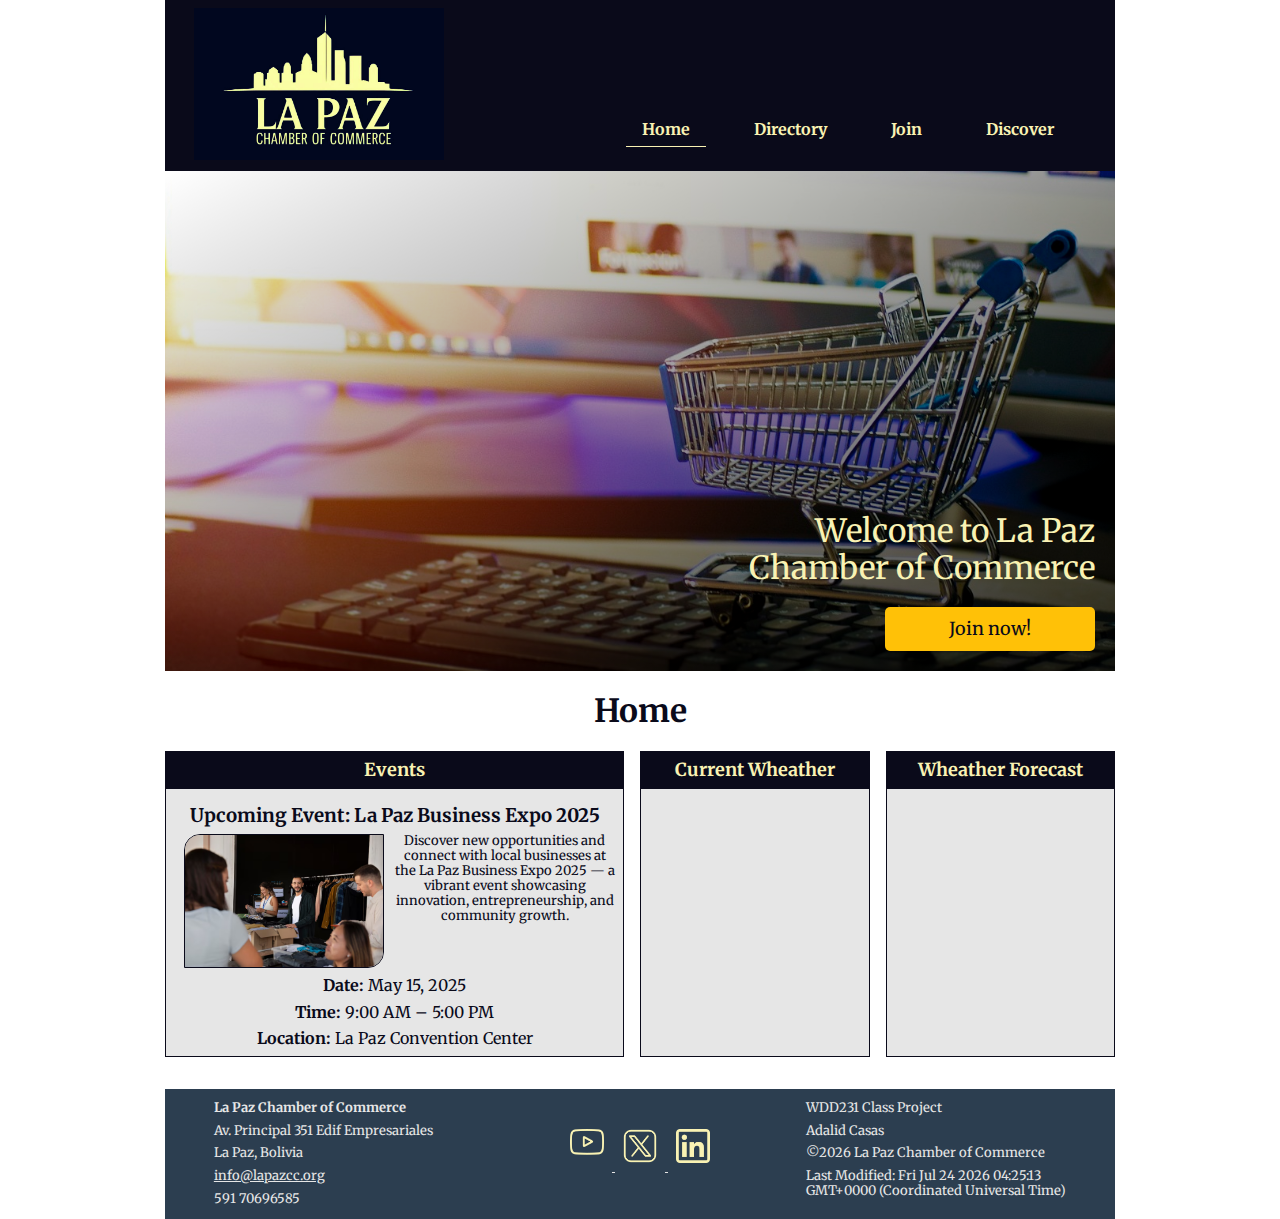
==== chamber/index.html @ 58947d81 "Home page" ====
<!DOCTYPE html>
<html lang="en">

<head>
    <meta charset="UTF-8">
    <meta name="viewport" content="width=device-width, initial-scale=1.0">
    <meta name="author" content="Adalid Casas">
    <meta name="description" content="WDD 231 - Project | Chamber of Commerce">

    <title>Chamber of Commerce</title>

    <meta property="og:title" content="La Paz Chamber of Commerce">
    <meta property="og:type" content="article" />
    <meta property="og:image" content="images/logo.png">
    <meta property="og:url" content="https://adalidcasas.github.io/wdd231/">

    <link rel="preconnect" href="https://fonts.googleapis.com">
    <link rel="preconnect" href="https://fonts.gstatic.com" crossorigin>
    <link
        href="https://fonts.googleapis.com/css2?family=Merriweather:ital,opsz,wght@0,18..144,300..900;1,18..144,300..900&display=swap"
        rel="stylesheet">

    <link rel="stylesheet" href="styles/small.css">
    <link rel="stylesheet" href="styles/large.css">
    <link rel="stylesheet" href="styles/normalize.css">
    <script src="scripts/script.js" defer></script>
    <script src="scripts/schome.js" defer></script>
    <link rel="icon" href="images/favicon.ico">
</head>

<body>
    <header>
        <div class="title">
            <img src="images/logo.png" alt="Chamber of Commerce Logo">
        </div>
        <button id="menu"></button>
        <nav class="navigation">
            <a href="index.html" class="active">Home</a>
            <a href="directory.html">Directory</a>
            <a href="#">Join</a>
            <a href="#">Discover</a>
        </nav>
    </header>

    <main>
        <div class="hero">
            <div class="hero-overlay"></div>
            <img src="images/heroimage.jpg" alt="chamber of commerce font image" class="hero-image">
            <div class="hero-content">
                <p>Welcome to La Paz Chamber of Commerce</p>
                <button class="hero-button">Join now!</button>
            </div>

        </div>
    </main>
    <div class="section-title">
        <h1>Home</h1>
    </div>
    <div class="section-center section-3c">
        <section class="section-block">
            <h2>Events</h2>
            <div class="section-block-content">
                <h3>Upcoming Event: La Paz Business Expo 2025</h3>
                <div class="section-2c">
                    <img src="images/upcomming-event.png" alt="La Paz bussines expo 2025 event">
                    <p>
                        Discover new opportunities and connect with local businesses at the La Paz Business Expo 2025 —
                        a vibrant event showcasing innovation, entrepreneurship, and community growth.
                    </p>
                </div>
                <p><strong>Date:</strong> May 15, 2025</p>
                <p><strong>Time:</strong> 9:00 AM – 5:00 PM</p>
                <p><strong>Location:</strong> La Paz Convention Center</p>
            </div>
        </section>
        <section class="section-block">
            <h2>Current Wheather</h2>
            <div class="section-weather">
                <img id="weather-icon" src="" alt="">
                <div id="weather-desc">

                </div>
            </div>
        </section>
        <section class="section-block">
            <h2>Wheather Forecast</h2>
        </section>
    </div>


    <footer>
        <div class="footer-contact-info">
            <p><span>La Paz Chamber of Commerce</span></p>
            <p>Av. Principal 351 Edif Empresariales</p>
            <p>La Paz, Bolivia</p>
            <p><a href="mailto:info@lapazcc.org">info@lapazcc.org</a></p>
            <p>591 70696585</p>
        </div>
        <div class="footer-social-media-info">
            <a href="https://youtube.com">
                <img src="images/youtube.png" alt="youtube link">
            </a>
            <a href="https://x.com/">
                <img src="images/social-media.png" alt="twwiter link">
            </a>
            <a href="https://linkedin.com/">
                <img src="images/linkedin.png" alt="linkedin link">
            </a>
        </div>
        <div class="footer-author-info">
            <p>WDD231 Class Project</p>
            <p>Adalid Casas</p>
            <p>&copy;<span id="currentyear"></span> La Paz Chamber of Commerce</p>
            <p id="lastModified"> </p>
        </div>


    </footer>
</body>

</html>
---- chamber/styles/small.css ----
:root {
    /* CSS HEX */
    --color-bg-dark: #0a0a1a;
    --color-bg-light: #e6e6e6;
    --color-text-light: #e6e6e6;
    --color-text-dark: #0a0a1a;
    --color-primary: #f9f2b3;
    --color-secondary-bg: #f4f4f4;
    --color-button: #ffc107;
    --color-button-hover: #e0a800;
    --color-footer-bg: #2c3e50;
    --width: 950px;
}

* {
    margin: 0 auto;
    max-width: var(--width);
    padding: 0;
    box-sizing: border-box;
    font-family: "Merriweather", serif;
    font-optical-sizing: auto;
    color: var(--color-text-dark);
}

/*header*/
header {
    padding: 0.5rem;
    background-color: var(--color-bg-dark);
}

.title img {
    max-width: 250px;
    height: auto;
    margin: 0;
}

.navigation {
    display: block;
    align-items: flex-end;
}

.navigation a {
    color: var(--color-primary);
    display: none;
    text-decoration: none;
    font-size: 1rem;
    text-align: center;
    flex: 1;
    padding: .5rem 1rem;
    margin: 0 1rem;
    font-weight: bold;
    border-bottom: 1px solid var(--color-bg-dark);
    transition: color 0.3s ease-out;
    transition: border-bottom 0.3s ease-in-out;
}

.navigation a.active {
    border-bottom: 1px solid var(--color-primary);
}

.navigation a:hover {
    color: var(--color-button);
    border-bottom: 1px solid var(--color-primary);
}

#menu {
    border: 0;
    background: var(--color-bg-dark);
    color: var(--color-primary);
    position: absolute;
    top: 1rem;
    right: 1rem;
}

#menu::before {
    font-family: monospace;
    content: "☰";
    font-size: xx-large;
    font-weight: bolder;
}

#menu.open::before {
    font-family: monospace;
    content: "X";
}

.open a {
    display: block;
}

/*Header end*/

/*Directory*/
.section-title {
    display: flex;
    flex-direction: column;
    align-items: center;
    text-align: center;
}

.gallery-menu {
    margin: 1rem auto;
    background-color: var(--color-bg-light);
    padding: 0.5rem;
    text-align: center;
}

.gallery-menu button {
    padding: .5rem 2rem;
    margin: 0 2rem;
    font-weight: bold;
    background-color: var(--color-button);
    color: var(--color-bg-dark);
    border: 0;
}

.gallery-menu button:hover {
    cursor: pointer;
    background-color: var(--color-button-hover);
}

.gallery-card {
    background-color: var(--color-bg-light);
    border: 1px solid var(--color-bg-dark);
}

.gallery-grid {
    display: grid;
    grid-template-columns: repeat(auto-fit, minmax(250px, 1fr));
    grid-gap: 5px;
    align-items: center;
}

.gallery-grid p {
    font-size: small;
}

.gallery-grid h3 {
    margin-top: .5rem;
    margin-bottom: .5rem;
}

.gallery-grid section {
    margin: .5rem;
    padding: .5rem;
    text-align: center;
}

.gallery-grid img {
    border: none;
    margin: 1.5rem 0;
    width: fit-content;
}

.gallery-list {
    display: flex;
    flex-direction: column;
    font-size: small;
}

.gallery-list section {
    display: flex;
    flex-direction: column;
    border: none;
}

.gallery-list section>* {
    margin: .5rem 1rem;
}

.gallery-list .gallery-grid-only {
    display: none;
}

.gallery-list section h3 {
    font-size: 1rem;
}


.gallery-list section:nth-child(even) {
    background-color: var(--color-secondary-bg);
}

.gallery-grid img {
    height: 75px;
    max-width: 100%;
}

/*Directory end*/

/*index */
.hero {
    position: relative;
    width: 100%;
    height: 350px;
    overflow: hidden;
}

.hero-image {
    width: 100%;
    height: 100%;
    object-fit: cover;
    position: absolute;
    top: 0;
    left: 0;
}

.hero-overlay {
    position: absolute;
    top: 0;
    left: 0;
    width: 100%;
    height: 100%;
    background: linear-gradient(to bottom, rgba(0, 0, 0, 0.8), rgba(244, 241, 241, 0));
    z-index: 1;
}

.hero-content {
    position: absolute;
    top: 50%;
    left: 50%;
    transform: translate(-50%, -50%);
    z-index: 2;
    text-align: center;
}

.hero-content p {
    font-size: xx-large;
    margin: 0;
    width: 25rem;
    color: var(--color-primary);
}

.hero-button {
    background-color: var(--color-button);
    color: var(--color-bg-dark);
    border: none;
    padding: .75rem 4rem;
    font-size: large;
    cursor: pointer;
    border-radius: 5px;
    margin-top: 20px;
}

.hero-button:hover {
    background-color: var(--color-button-hover);
}

.section-3c {
    display: flex;
    flex-direction: column;
}

.section-block {
    background-color: var(--color-bg-light);
    margin: 0;
    border: 1px solid var(--color-bg-dark);
}

.section-block h2 {
    margin: 0;
    font-size: large;
    padding: .5rem;
    background-color: var(--color-bg-dark);
    color: var(--color-primary);
    text-align: center;
}

.section-block-content {
    min-height: 250px;
    padding: .5rem;
}

.section-block-content>* {
    padding-top: .5rem;
}

.section-block-content h3,
.section-block-content p {
    text-align: center;
}

.section-2c {
    display: grid;
    grid-template-columns: 1fr 1fr;
}

.section-2c h3 {
    text-align: center;
    font-size: x-large;
    text-align: left;
}

.section-2c p {
    font-size: small;
}

.section-block-content img {
    max-width: 200px;
    border-radius: 1rem 0;
    border: 1px solid var(--color-bg-dark);
}

.section-weather {
    display: grid;
    grid-template-columns: 1fr 2fr;
}

.section-weather img {
    width: 100px;
}

.section-weather h3 {
    padding: 2rem 0;
    font-size: x-large;
}

.section-weather p {
    font-size: small;
    padding: .25rem;
}

/**/

/*footer*/

footer {
    background-color: var(--color-footer-bg);
    display: flex;
    flex-direction: column;
    font-size: small;
    margin-top: 2rem;
}

footer p,
footer span,
footer a {
    color: var(--color-text-light);
    padding: .25rem 0;
}

.footer-contact-info,
.footer-author-info {
    padding: .5rem;
    display: flex;
    flex-direction: column;
}

.footer-contact-info span {
    font-weight: bold;
}

.footer-social-media-info img {
    margin-top: 2rem;
    max-width: 50px;
    height: auto;
    padding: .5rem;
}

/*footer end*/
---- chamber/styles/large.css ----
@media (min-width: 45em) {

    /*header*/
    header {
        display: flex;
        justify-content: space-between;
    }

    #menu {
        display: none;
    }

    .title {
        width: 40%;
    }

    .navigation {
        display: flex;
        justify-content: flex-end;
        align-items: end;
        margin: 0 auto;
        padding-bottom: 1rem;
    }

    .navigation a {
        display: block;
        flex: 1 1 100%;
    }

    /*header end*/

    /*Directory*/
    .gallery-list section {
        display: grid;
        grid-template-columns: 1fr 1fr 1fr 1fr;
        margin: 0;
        padding: 0.25rem;
    }

    /*Directory end*/

    /*INDEX */
    .hero {
        width: 100%;
        height: 500px;
    }

    .hero-overlay {
        background: linear-gradient(to top left, rgba(0, 0, 0, 0.8), rgba(244, 241, 241, 0));
    }

    .hero-content {
        top: auto;
        left: auto;
        bottom: 20px;
        right: 20px;
        text-align: right;
        transform: none;
    }

    .section-3c {
        display: grid;
        grid-template-columns: 2fr 1fr 1fr;
        gap: 1rem;
    }

    /**/

    /*footer*/
    footer {
        display: grid;
        grid-template-columns: 1fr 1fr 1fr;
        max-width: 100%;
    }

    .footer-contact-info,
    .footer-author-info {
        display: block;
    }

    /*footer end*/
}
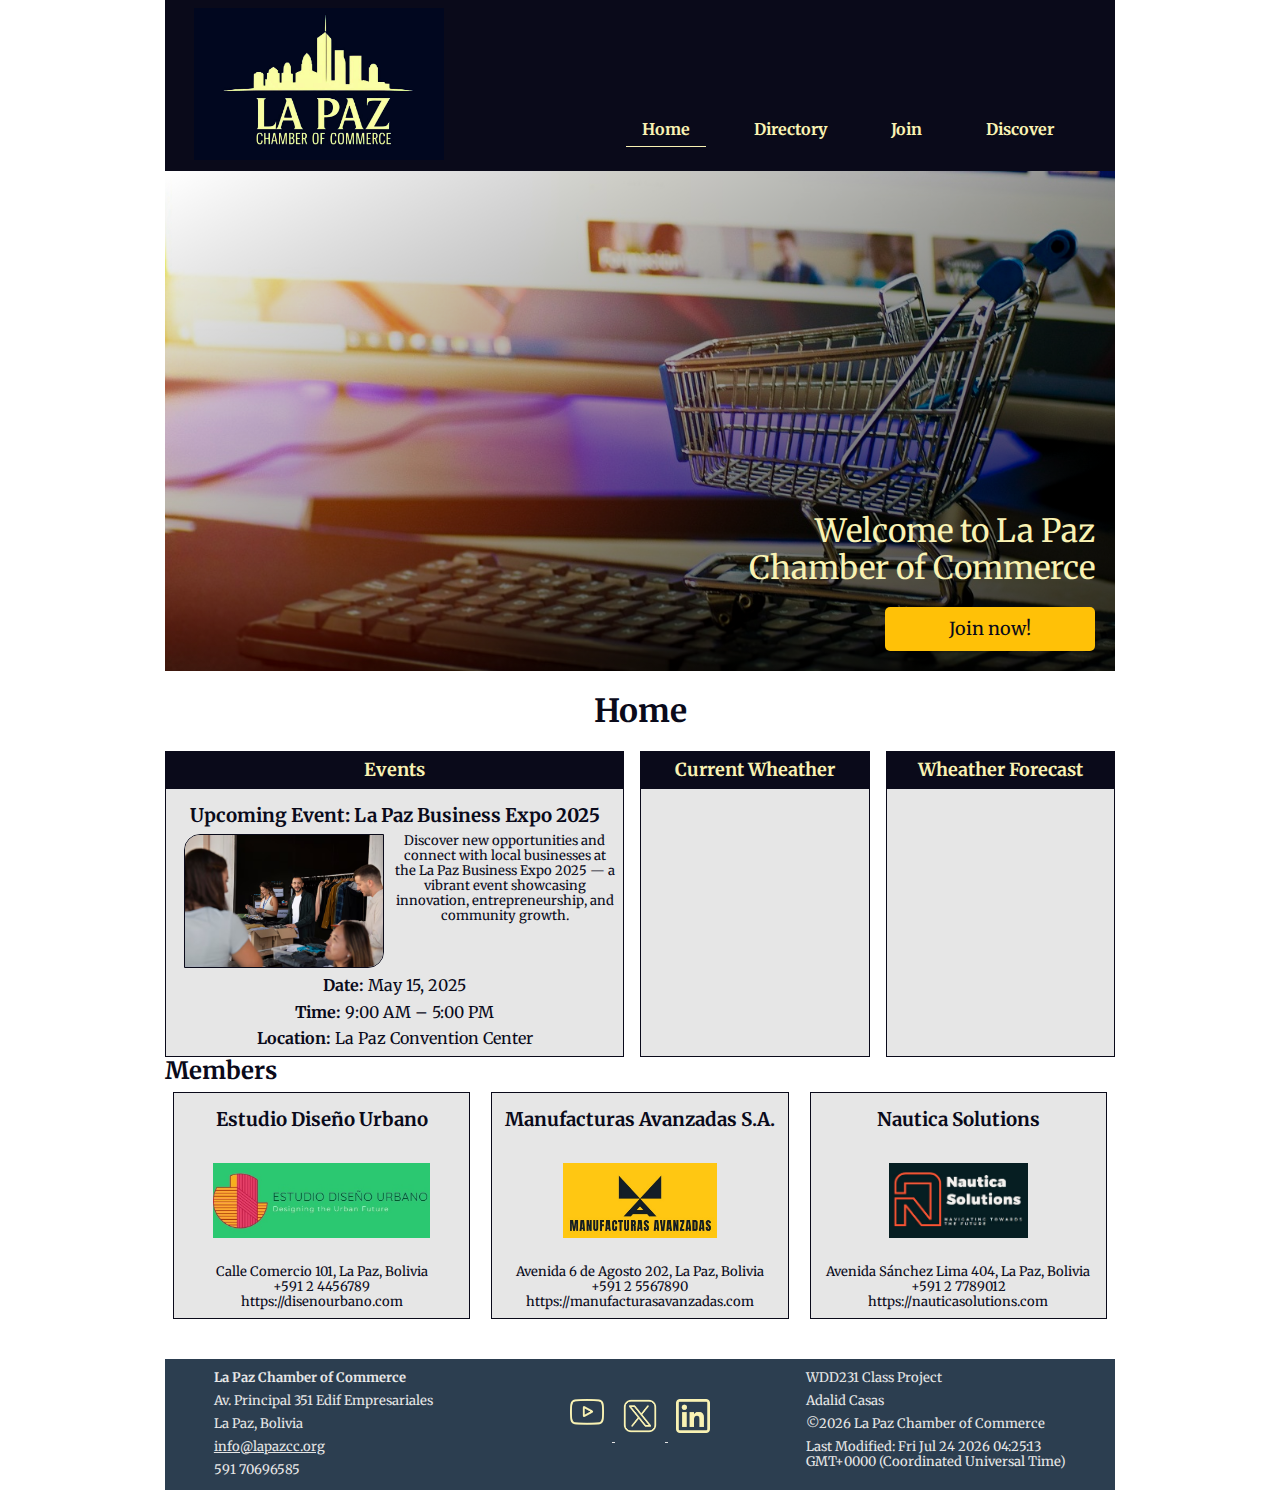
==== commit d2a3f4e8: "home page members" ====
--- a/chamber/index.html
+++ b/chamber/index.html
@@ -33,7 +33,7 @@
         <div class="title">
             <img src="images/logo.png" alt="Chamber of Commerce Logo">
         </div>
-        <button id="menu"></button>
+        <button id="menu" aria-label="menu-button"></button>
         <nav class="navigation">
             <a href="index.html" class="active">Home</a>
             <a href="directory.html">Directory</a>
@@ -78,15 +78,21 @@
             <div class="section-weather">
                 <img id="weather-icon" src="" alt="">
                 <div id="weather-desc">
-
                 </div>
             </div>
         </section>
         <section class="section-block">
             <h2>Wheather Forecast</h2>
+            <div class="section-weather-forecast">
+                <div id="wheater-forecast">
+                </div>
+            </div>
         </section>
     </div>
+    <h2>Members</h2>
+    <div class="gallery-grid" id="section-members">
 
+    </div>
 
     <footer>
         <div class="footer-contact-info">
--- a/chamber/styles/small.css
+++ b/chamber/styles/small.css
@@ -320,6 +320,17 @@
     padding: .25rem;
 }
 
+.section-weather-forecast p {
+    font-size: large;
+    padding: 1rem;
+    text-align: center;
+}
+
+.section-members {
+    display: grid;
+    grid-template-columns: 1fr 1fr 1fr;
+}
+
 /**/
 
 /*footer*/
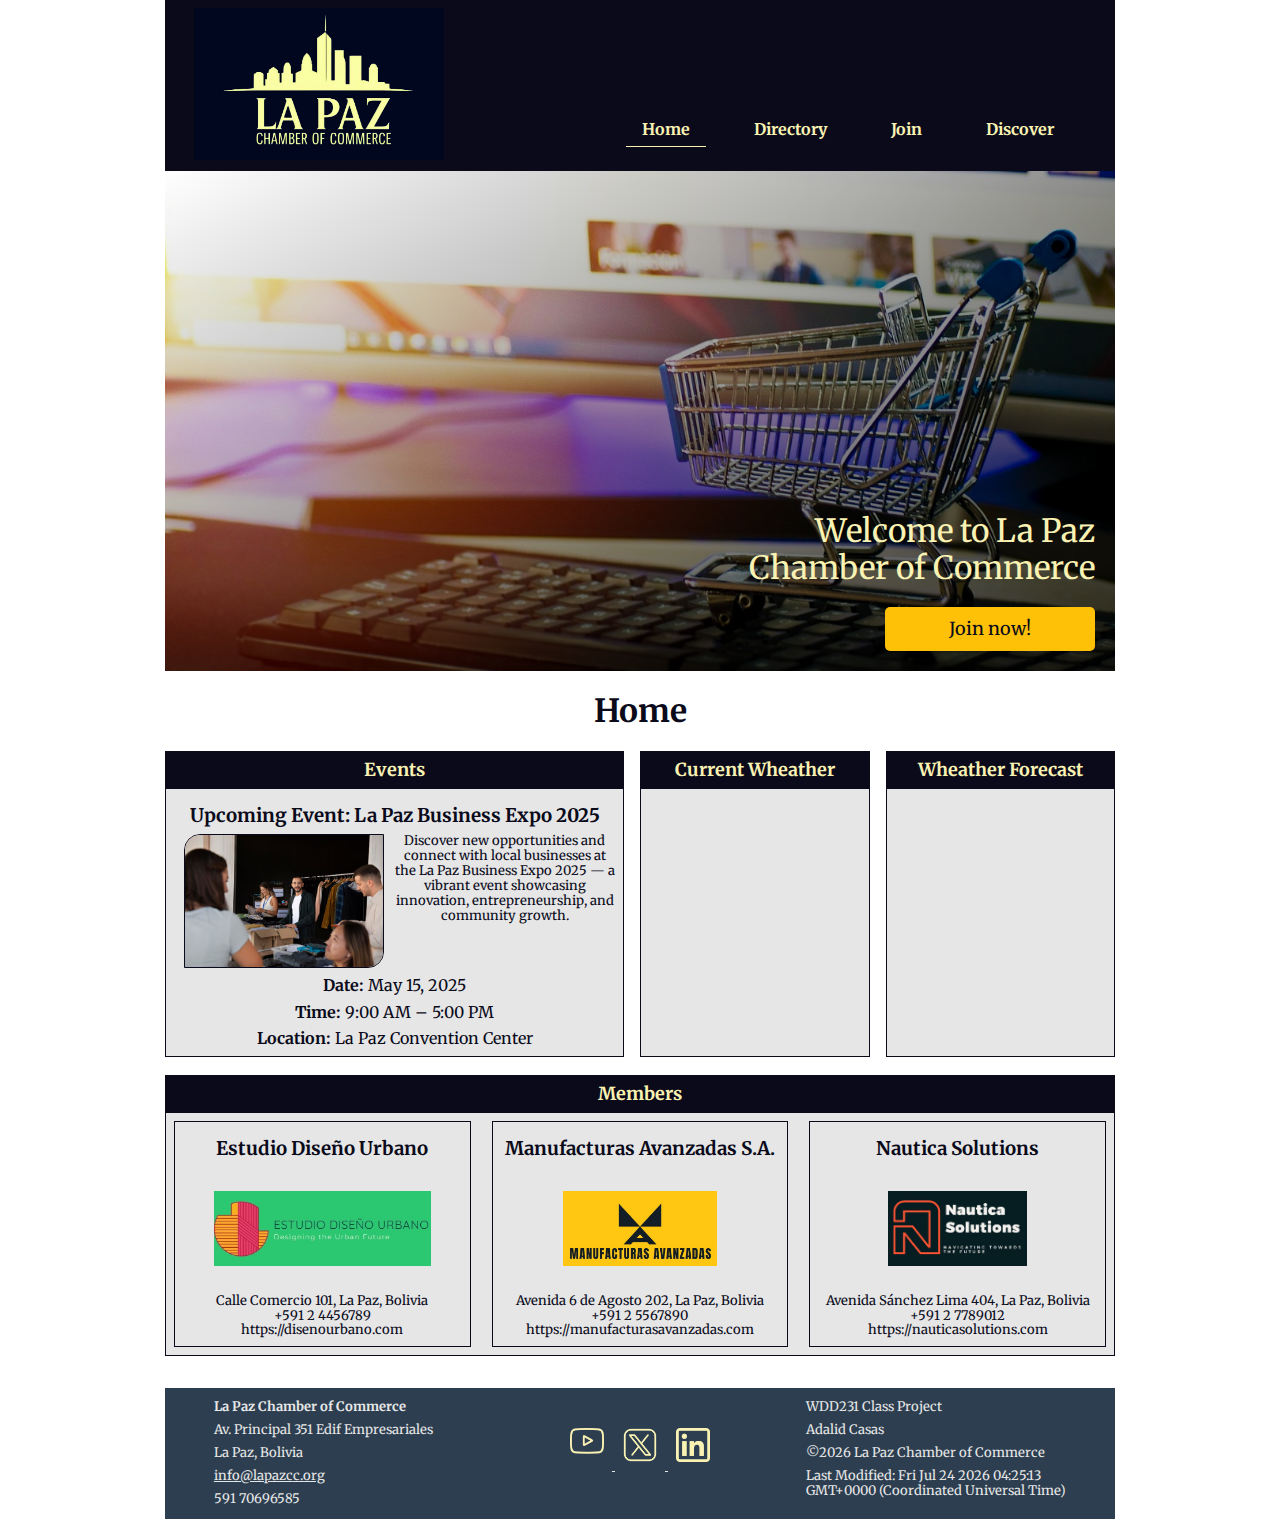
==== commit daeb66fb: "updates" ====
--- a/chamber/index.html
+++ b/chamber/index.html
@@ -89,10 +89,14 @@
             </div>
         </section>
     </div>
-    <h2>Members</h2>
-    <div class="gallery-grid" id="section-members">
+    <br>
+    <div class="section-block">
+        <h2>Members</h2>
+        <div class="gallery-grid" id="section-members">
 
+        </div>
     </div>
+
 
     <footer>
         <div class="footer-contact-info">
